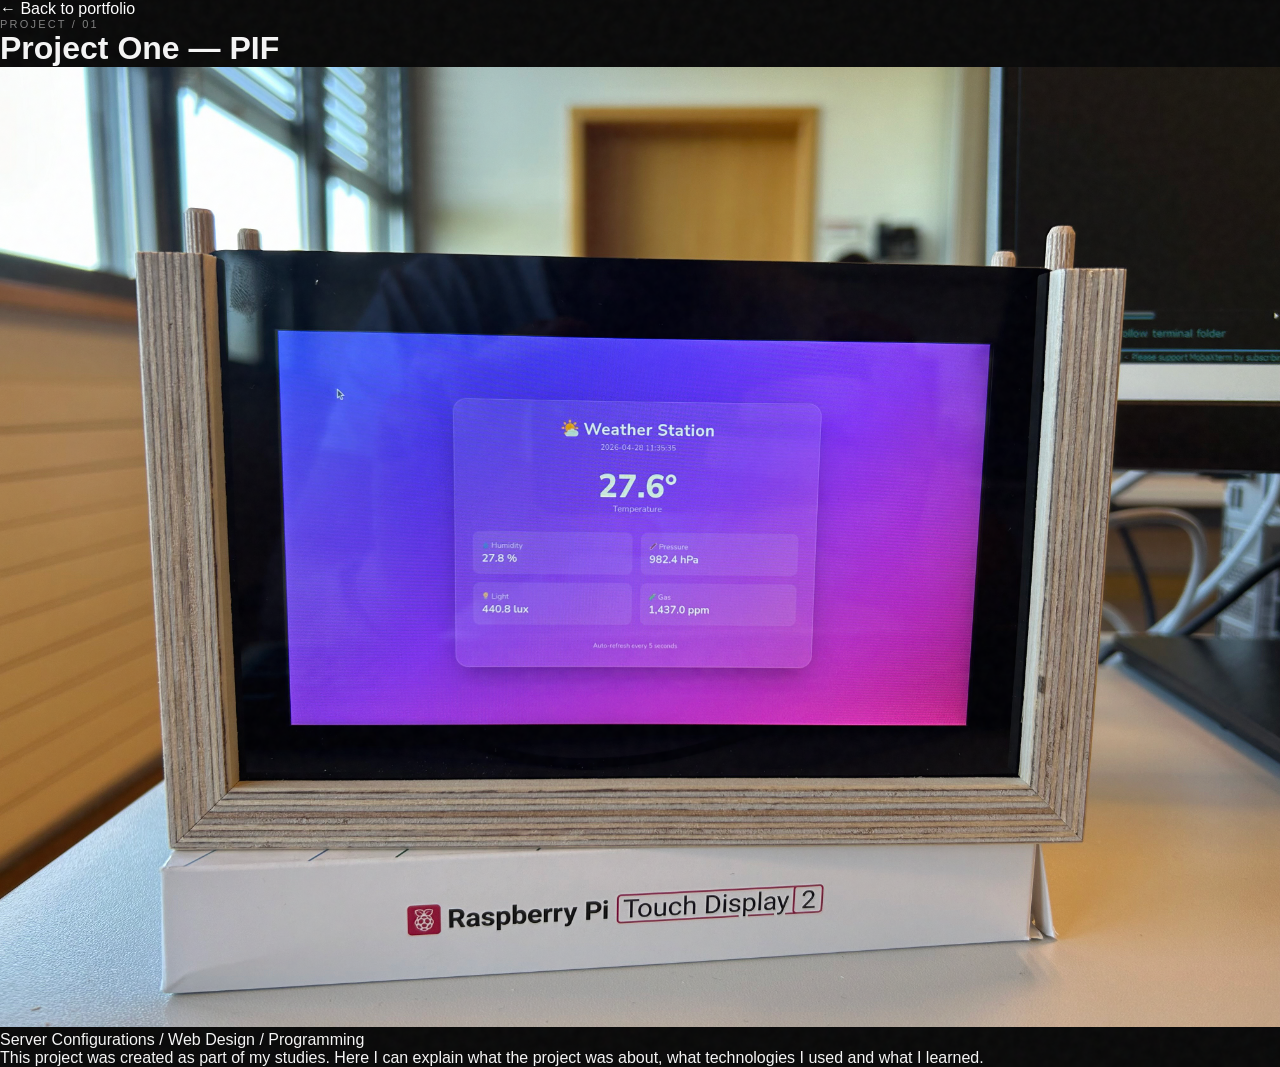
==== projects/pif.html @ dff54c31 "changes to all pages" ====
<!DOCTYPE html>
<html lang="en">

<head>
    <meta charset="UTF-8">
    <meta name="viewport" content="width=device-width, initial-scale=1.0">

    <title>PIF Project — Duarte Pereira</title>

    <link rel="stylesheet" href="../style.css">
</head>

<body>

    <main class="project-page">

        <a href="../index.html">
            ← Back to portfolio
        </a>

        <p class="label">PROJECT / 01</p>

        <h1>
            Project One — PIF
        </h1>

        <img
            src="../assets/images/pif2026.jpeg"
            alt="PIF Project"
        >

        <div class="project-description">

            <p>
                Server Configurations /
                Web Design /
                Programming
            </p>

            <p>
                This project was created as part of my
                studies. Here I can explain what the
                project was about, what technologies I
                used and what I learned.
            </p>

        </div>

    </main>

</body>
</html>
---- style.css ----
* {
    box-sizing: border-box;
    margin: 0;
    padding: 0;
}

html {
    scroll-behavior: smooth;
}

body {
    background: #090909;
    color: #f5f5f5;
    font-family: Arial, Helvetica, sans-serif;
    overflow-x: hidden;
    cursor: url(/assets/images/pointer.png), auto;
}
body, a{
    cursor: url(/assets/images/pointer.png), auto;
}
/* -------------------------
   GLOBAL
------------------------- */

::selection {
    background: red;
    color: white;
}

a {
    color: white;
    text-decoration: none;
}

a:hover {
    color: red;
}

img,
video {
    max-width: 100%;
}

.label {
    font-size: 11px;
    letter-spacing: 0.2em;
    text-transform: uppercase;
    opacity: 0.5;
}


/* -------------------------
   GRAIN
------------------------- */

body::before {
    content: "";
    position: fixed;
    inset: -50%;
    width: 200%;
    height: 200%;

    pointer-events: none;
    z-index: 9999;

    opacity: 0.045;

    background-image: url("data:image/svg+xml,%3Csvg viewBox='0 0 180 180' xmlns='http://www.w3.org/2000/svg'%3E%3Cfilter id='n'%3E%3CfeTurbulence type='fractalNoise' baseFrequency='.9' numOctaves='4' stitchTiles='stitch'/%3E%3C/filter%3E%3Crect width='100%25' height='100%25' filter='url(%23n)' opacity='.8'/%3E%3C/svg%3E");

    animation: grain 0.25s steps(2) infinite;
}

@keyframes grain {
    0% {
        transform: translate(0, 0);
    }

    25% {
        transform: translate(2%, -3%);
    }

    50% {
        transform: translate(-3%, 2%);
    }

    75% {
        transform: translate(3%, 3%);
    }

    100% {
        transform: translate(-2%, -2%);
    }
}


/* -------------------------
   HERO
------------------------- */

.hero {
    height: 100svh;
    min-height: 700px;

    position: relative;
    overflow: hidden;

    display: flex;
    align-items: flex-end;
}

.hero-video {
    position: absolute;
    inset: 0;

    width: 100%;
    height: 100%;

    object-fit: cover;

    filter:
        grayscale(0.25)
        contrast(1.2)
        brightness(0.55);

    transform: scale(1.05);
}

.hero-overlay {
    position: absolute;
    inset: 0;

    background:
        linear-gradient(
            to bottom,
            rgba(0,0,0,0.1),
            rgba(0,0,0,0.8)
        );
}

.hero-content {
    position: relative;
    z-index: 2;

    width: 100%;

    padding: 5vw;

    animation: heroIn 1.2s cubic-bezier(.16,1,.3,1);
}

@keyframes heroIn {
    from {
        opacity: 0;
        transform: translateY(80px);
    }

    to {
        opacity: 1;
        transform: translateY(0);
    }
}

.hero p {
    margin-bottom: 25px;

    font-size: 12px;
    text-transform: uppercase;
    letter-spacing: 0.2em;

    opacity: 0.65;
}

.hero h1 {
    font-size: clamp(5rem, 16vw, 17rem);

    line-height: 0.72;

    letter-spacing: -0.09em;

    font-weight: 800;

    text-transform: uppercase;

    mix-blend-mode: screen;
}

.hero h1 span {
    display: block;
}

.hero h1 span:last-child {
    color: red;
    transform: translateX(5vw);
}

.hero a {
    display: inline-block;

    margin-top: 70px;

    font-size: 12px;

    text-transform: uppercase;

    letter-spacing: 0.15em;

    border-bottom: 1px solid rgba(255,255,255,0.5);

    padding-bottom: 8px;

    transition: 0.3s;
}

.hero a:hover {
    color: red;
    border-color: red;
}


/* -------------------------
   FLOATING HERO TEXT
------------------------- */
.hero::after {
    content: "PORTFOLIO / 2026";

    position: absolute;
    top: 40px;
    right: 40px;

    font-size: 10px;
    letter-spacing: 0.2em;
    opacity: 0.6;

    z-index: 3;
}
/* -------------------------
   HERO NAVIGATION
------------------------- */

.hero-nav {
    position: absolute;

    top: 40px;
    left: 50%;
    transform: translateX(-50%);

    display: flex;
    gap: 25px;

    z-index: 3;
}

.hero-nav a,
.hero-label {
    font-size: 10px;
    letter-spacing: 0.2em;
    text-transform: uppercase;

    opacity: 0.6;
}

.hero-nav a {
    transition: color 0.3s ease, opacity 0.3s ease;
}

.hero-nav a:hover {
    color: red;
    opacity: 1;
}

.hero-label {
    position: absolute;

    top: 40px;
    right: 40px;

    z-index: 3;
}

/* -------------------------
   ABOUT
------------------------- */

.about {
    min-height: 100vh;

    display: grid;

    grid-template-columns: 1fr 1fr;

    gap: 8vw;

    padding: 15vw 5vw;

    position: relative;
}

.about-image {
    position: relative;
}

.about img {
    width: 100%;

    filter:
        grayscale(0.5)
        contrast(1.1);

    transition: transform 0.8s cubic-bezier(.16,1,.3,1);
}

.about img:hover {
    transform: scale(0.96) rotate(-1deg);
}

.about > div:last-child {
    display: flex;

    flex-direction: column;

    justify-content: center;
}

.about h2 {
    margin: 30px 0;

    font-size: clamp(3rem, 6vw, 7rem);

    line-height: 0.9;

    letter-spacing: -0.07em;
}

.red{
    color:red;
}
.orange{
    color: orange;
}
.yellow{
    color:yellow;
}
.about p:not(.label) {
    max-width: 500px;

    font-size: 16px;

    line-height: 1.6;

    opacity: 0.6;
}


/* -------------------------
   ABOUT DECORATION
------------------------- */

.about::before {
    content: "+";

    position: absolute;

    right: 8vw;
    top: 10vw;

    color: red;

    font-size: 50px;

    animation: spin 8s linear infinite;
}

@keyframes spin {
    to {
        transform: rotate(360deg);
    }
}


/* -------------------------
   PROJECTS
------------------------- */

.projects {
    padding: 10vw 5vw 15vw;

    position: relative;
}

.projects > h2 {
    font-size: clamp(4rem, 10vw, 12rem);

    line-height: 0.8;

    letter-spacing: -0.08em;

    margin-bottom: 10vw;

    text-transform: uppercase;
}


/* -------------------------
   PROJECT
------------------------- */

.project {
    position: relative;

    margin-top: 12vw;

    cursor: crosshair;
}

.project-media {
    position: relative;

    overflow: hidden;

    background: #111;
}

.project img,
.project video {
    width: 100%;

    display: block;

    transition:
        transform 1s cubic-bezier(.16,1,.3,1),
        filter 0.8s ease;
}

.project:hover img,
.project:hover video {
    transform: scale(1.04);

    filter:
        grayscale(0.7)
        contrast(1.3)
        brightness(0.7);
}


/* -------------------------
   RED CURSOR CIRCLE
------------------------- */

.project::after {
    content: "";

    position: absolute;

    width: 220px;
    height: 220px;

    left: var(--mouse-x);
    top: var(--mouse-y);

    transform: translate(-50%, -50%) scale(0.5);

    border-radius: 50%;

    background: rgba(255, 0, 0, 0.2);

    border: 1px solid rgba(255, 0, 0, 0.5);

    backdrop-filter: blur(2px);

    pointer-events: none;

    opacity: 0;

    transition:
        opacity 0.3s ease,
        transform 0.4s cubic-bezier(.16,1,.3,1);

    z-index: 5;
}

.project:hover::after {
    opacity: 1;

    transform:
        translate(-50%, -50%)
        scale(1);
}


/* -------------------------
   PROJECT INFO
------------------------- */

.project-info {
    display: flex;

    justify-content: space-between;

    align-items: flex-start;

    padding: 20px 0;

    border-bottom: 1px solid #333;
}

.project-info h3 {
    font-size: 18px;

    font-weight: normal;

    text-transform: uppercase;
}

.project-info p {
    font-size: 11px;

    opacity: 0.5;

    text-align: right;

    text-transform: uppercase;

    letter-spacing: 0.1em;
}


/* -------------------------
   PROJECT NUMBER
------------------------- */

.project::before {
    content: "01";

    position: absolute;

    top: -35px;
    left: 0;

    font-size: 10px;

    letter-spacing: 0.2em;

    color: red;

    z-index: 4;
}

.project:nth-of-type(3)::before {
    content: "02";
}


/* -------------------------
   SECOND PROJECT OFFSET
------------------------- */

.project:nth-of-type(3) {
    width: 75%;

    margin-left: auto;
}

.project:nth-of-type(3) .project-media {
    transform: rotate(1deg);
}


/* -------------------------
   FOOTER
------------------------- */

footer {
    min-height: 80vh;

    padding: 10vw 5vw;

    display: flex;

    flex-direction: column;

    justify-content: center;

    position: relative;

    overflow: hidden;
}

footer h2 {
    font-size: clamp(4rem, 11vw, 13rem);

    line-height: 0.8;

    letter-spacing: -0.09em;

    text-transform: uppercase;
}

footer h2 span {
    color: red;
}

#email {
    display: inline-block;

    margin-top: 80px;

    color: white;

    font-size: 14px;

    border-bottom: 1px solid white;

    padding-bottom: 8px;

    width: fit-content;

    transition: 0.3s;
}

#email:hover {
    color: red;

    border-color: red;
}


/* -------------------------
   FOOTER DECORATION
------------------------- */

footer::before {
    content: "THANK YOU FOR LISTENING";

    position: absolute;

    top: 30px;
    left: 5vw;

    font-size: 10px;

    letter-spacing: 0.2em;

    opacity: 0.4;
}

footer::after {
    content: "✦";

    position: absolute;

    right: 8vw;
    bottom: 8vw;

    font-size: 120px;

    color: red;

    animation: float 4s ease-in-out infinite;
}

@keyframes float {
    0%, 100% {
        transform: translateY(0) rotate(0deg);
    }

    50% {
        transform: translateY(-30px) rotate(20deg);
    }
}


/* -------------------------
   MOBILE
------------------------- */

@media (max-width: 700px) {

    .hero {
        min-height: 100svh;
    }

    .hero h1 {
        font-size: 22vw;
    }

    .hero h1 span:last-child {
        transform: translateX(0);
    }

    .about {
        grid-template-columns: 1fr;

        padding-top: 25vw;
    }

    .about h2 {
        font-size: 15vw;
    }

    .project {
        margin-top: 25vw;
    }

    .project:nth-of-type(3) {
        width: 100%;

        margin-left: 0;
    }

    .project:nth-of-type(3) .project-media {
        transform: none;
    }

    .project-info {
        flex-direction: column;

        gap: 10px;
    }

    .project-info p {
        text-align: left;
    }

    .project::after {
        display: none;
    }

    footer h2 {
        font-size: 17vw;
    }
}
.about,
.project,
footer {
    opacity: 0;

    transform: translateY(80px);

    transition:
        opacity 1s ease,
        transform 1.2s cubic-bezier(.16,1,.3,1);
}

.about.visible,
.project.visible,
footer.visible {
    opacity: 1;

    transform: translateY(0);
}
.portrait-slideshow {
    position: relative;
    width: 100%;
    overflow: hidden;
}

.slides {
    position: relative;
    width: 100%;
    aspect-ratio: 4 / 5;
}

.slide {
    position: absolute;
    inset: 0;

    width: 100%;
    height: 100%;

    object-fit: cover;

    opacity: 0;

    transition: opacity 0.5s ease;
}

.slide.active {
    opacity: 1;
}

.portrait-slideshow button {
    border: none;
    cursor: pointer;
}

.prev,
.next {
    position: absolute;

    top: 50%;
    transform: translateY(-50%);

    width: 50px;
    height: 50px;

    border-radius: 50%;

    background: rgba(0, 0, 0, 0.5);
    color: white;

    font-size: 20px;
}

.prev {
    left: 20px;
}

.next {
    right: 20px;
}

.prev:hover,
.next:hover {
    background: red;
}

.slide-dots {
    position: absolute;

    bottom: 20px;
    left: 50%;

    transform: translateX(-50%);

    display: flex;
    gap: 10px;
}

.dot {
    width: 10px;
    height: 10px;

    border-radius: 50%;

    background: white;

    opacity: 0.5;
}

.dot.active {
    opacity: 1;
    background: red;
}
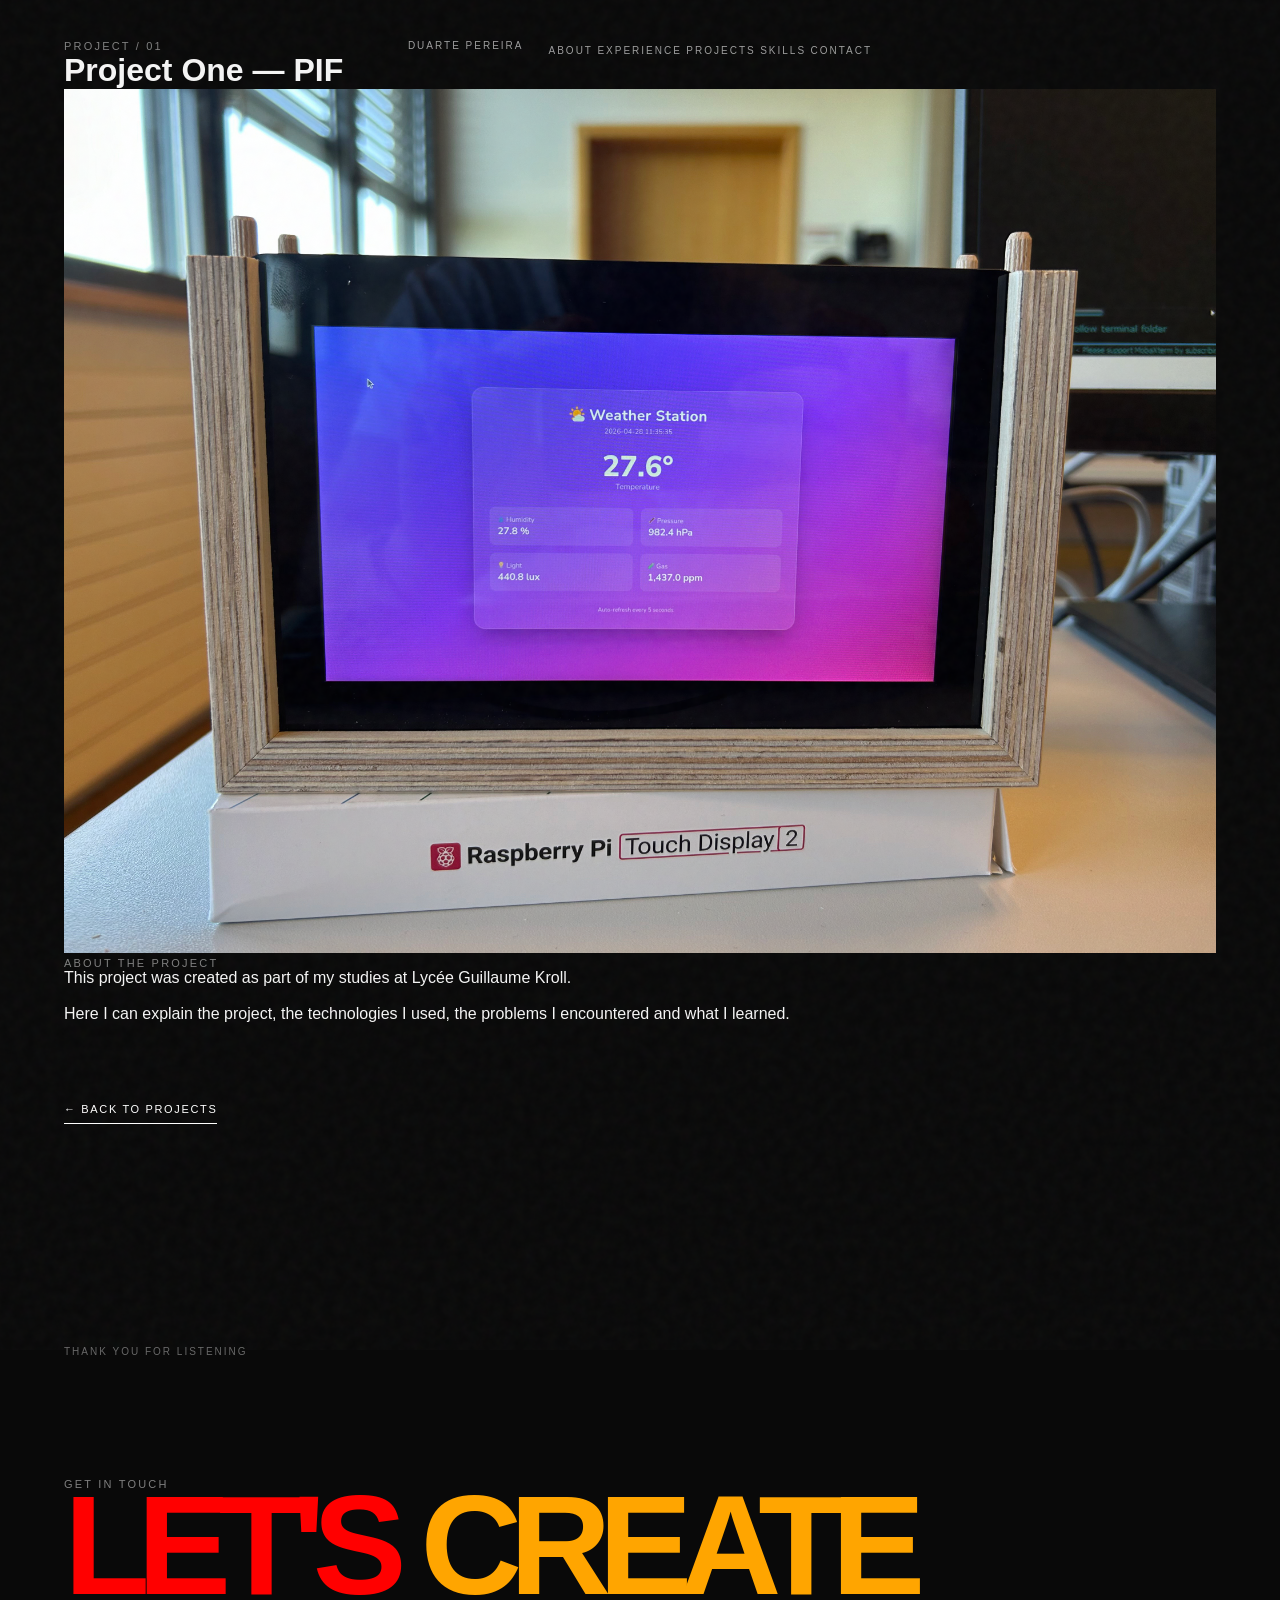
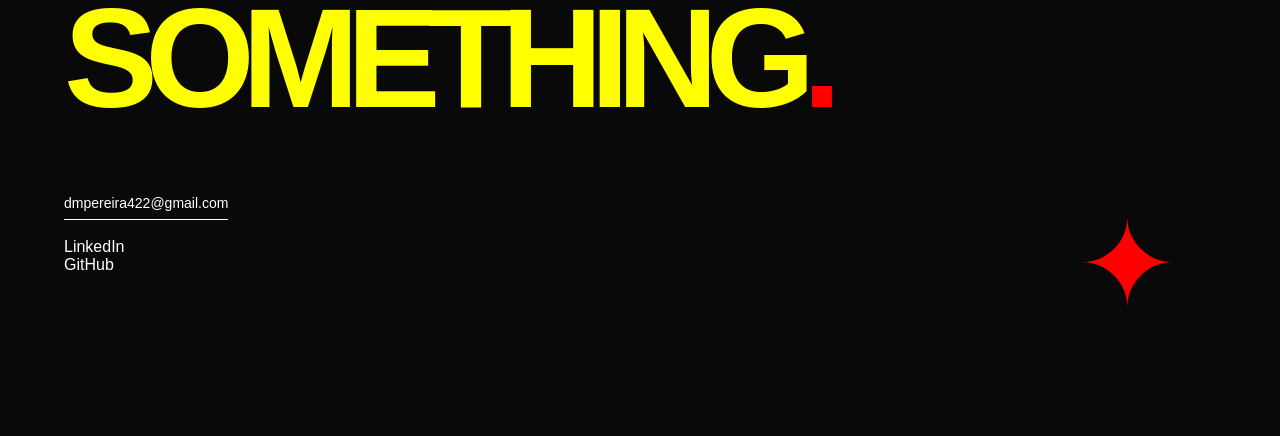
==== commit 96733370: "new changes" ====
--- a/projects/pif.html
+++ b/projects/pif.html
@@ -2,21 +2,40 @@
 <html lang="en">
 
 <head>
+
     <meta charset="UTF-8">
     <meta name="viewport" content="width=device-width, initial-scale=1.0">
 
-    <title>PIF Project — Duarte Pereira</title>
+    <title>PIF — Duarte Pereira</title>
 
     <link rel="stylesheet" href="../style.css">
+
 </head>
 
 <body>
 
+    <header class="project-header">
+
+        <nav class="hero-nav">
+
+            <a href="../index.html">Duarte Pereira</a>
+
+            <div>
+
+                <a href="../index.html#about">About</a>
+                <a href="../index.html#experience">Experience</a>
+                <a href="../index.html#projects">Projects</a>
+                <a href="../index.html#skills">Skills</a>
+                <a href="../index.html#contact">Contact</a>
+
+            </div>
+
+        </nav>
+
+    </header>
+
+
     <main class="project-page">
-
-        <a href="../index.html">
-            ← Back to portfolio
-        </a>
 
         <p class="label">PROJECT / 01</p>
 
@@ -24,29 +43,87 @@
             Project One — PIF
         </h1>
 
-        <img
-            src="../assets/images/pif2026.jpeg"
-            alt="PIF Project"
-        >
 
-        <div class="project-description">
+        <div class="project-hero-image">
 
-            <p>
-                Server Configurations /
-                Web Design /
-                Programming
-            </p>
-
-            <p>
-                This project was created as part of my
-                studies. Here I can explain what the
-                project was about, what technologies I
-                used and what I learned.
-            </p>
+            <img
+                src="../assets/images/pif2026.jpeg"
+                alt="PIF Project"
+            >
 
         </div>
 
+
+        <section class="project-details">
+
+            <div>
+
+                <p class="label">ABOUT THE PROJECT</p>
+
+            </div>
+
+            <div>
+
+                <p>
+                    This project was created as part
+                    of my studies at Lycée Guillaume Kroll.
+                </p>
+
+                <br>
+
+                <p>
+                    Here I can explain the project,
+                    the technologies I used, the problems
+                    I encountered and what I learned.
+                </p>
+
+            </div>
+
+        </section>
+
+
+        <a
+            href="../index.html#projects"
+            class="back-projects"
+        >
+            ← Back to projects
+        </a>
+
     </main>
 
+
+    <footer>
+
+        <p class="label">GET IN TOUCH</p>
+
+        <h2>
+            <span>Let's</span>
+            <span class="orange">create</span><br>
+            <span class="yellow">something</span><span>.</span>
+        </h2>
+
+        <a
+            href="mailto:dmpereira422@gmail.com"
+            id="email"
+        >
+            dmpereira422@gmail.com
+        </a>
+
+        <br>
+
+        <a href="https://www.linkedin.com/in/duarte-pereira-17b6b529/">
+            LinkedIn
+        </a>
+
+        <a href="#">
+            GitHub
+        </a>
+
+    </footer>
+
+
+    <script src="../script.js"></script>
+
 </body>
+
 </html>
--- a/style.css
+++ b/style.css
@@ -748,96 +748,272 @@
 
     transform: translateY(0);
 }
-.portrait-slideshow {
+/* -------------------------
+   PROJECT PAGES
+------------------------- */
+
+.project-page {
+    min-height: 100vh;
+    padding: 40px 5vw 15vw;
+}
+
+
+/* PROJECT PAGE NAVIGATION */
+
+.project-page-nav {
+    display: flex;
+    justify-content: space-between;
+    align-items: center;
+
+    margin-bottom: 12vw;
+
     position: relative;
+    z-index: 10;
+}
+
+.project-page-nav .site-name {
+    font-size: 10px;
+    letter-spacing: 0.2em;
+    text-transform: uppercase;
+}
+
+.project-page-nav .page-links {
+    display: flex;
+    gap: 25px;
+}
+
+.project-page-nav a {
+    font-size: 10px;
+    letter-spacing: 0.2em;
+    text-transform: uppercase;
+    opacity: 0.6;
+
+    transition: 0.3s;
+}
+
+.project-page-nav a:hover {
+    color: red;
+    opacity: 1;
+}
+
+
+/* PROJECT TITLE */
+
+.project-page-title {
+    margin-bottom: 8vw;
+}
+
+.project-page-title h1 {
+    font-size: clamp(5rem, 14vw, 16rem);
+    line-height: 0.75;
+    letter-spacing: -0.09em;
+    text-transform: uppercase;
+}
+
+.project-page-title h1 span {
+    display: block;
+}
+
+.project-page-title h1 span:last-child {
+    color: red;
+    transform: translateX(5vw);
+}
+
+
+/* LARGE PROJECT IMAGE */
+
+.project-page-hero {
     width: 100%;
     overflow: hidden;
-}
-
-.slides {
-    position: relative;
+    margin-bottom: 10vw;
+}
+
+.project-page-hero img,
+.project-page-hero video {
     width: 100%;
-    aspect-ratio: 4 / 5;
-}
-
-.slide {
-    position: absolute;
-    inset: 0;
-
-    width: 100%;
-    height: 100%;
-
-    object-fit: cover;
-
-    opacity: 0;
-
-    transition: opacity 0.5s ease;
-}
-
-.slide.active {
-    opacity: 1;
-}
-
-.portrait-slideshow button {
-    border: none;
-    cursor: pointer;
-}
-
-.prev,
-.next {
-    position: absolute;
-
-    top: 50%;
-    transform: translateY(-50%);
-
-    width: 50px;
-    height: 50px;
-
-    border-radius: 50%;
-
-    background: rgba(0, 0, 0, 0.5);
-    color: white;
-
-    font-size: 20px;
-}
-
-.prev {
-    left: 20px;
-}
-
-.next {
-    right: 20px;
-}
-
-.prev:hover,
-.next:hover {
-    background: red;
-}
-
-.slide-dots {
-    position: absolute;
-
-    bottom: 20px;
-    left: 50%;
-
-    transform: translateX(-50%);
-
+    display: block;
+
+    transition:
+        transform 1s cubic-bezier(.16,1,.3,1),
+        filter 0.8s ease;
+}
+
+.project-page-hero:hover img,
+.project-page-hero:hover video {
+    transform: scale(1.03);
+
+    filter:
+        grayscale(0.4)
+        contrast(1.2);
+}
+
+
+/* PROJECT INFORMATION */
+
+.project-page-info {
+    display: grid;
+
+    grid-template-columns: 1fr 2fr;
+
+    gap: 8vw;
+
+    padding-bottom: 10vw;
+
+    border-bottom: 1px solid #333;
+}
+
+.project-page-info h2 {
+    font-size: clamp(3rem, 6vw, 7rem);
+
+    line-height: 0.9;
+
+    letter-spacing: -0.07em;
+
+    text-transform: uppercase;
+}
+
+.project-page-info p {
+    max-width: 650px;
+
+    font-size: 16px;
+
+    line-height: 1.6;
+
+    opacity: 0.6;
+}
+
+
+/* PROJECT META */
+
+.project-meta {
+    display: grid;
+
+    grid-template-columns: repeat(3, 1fr);
+
+    gap: 30px;
+
+    padding: 40px 0;
+
+    border-bottom: 1px solid #333;
+}
+
+.project-meta div {
     display: flex;
+    flex-direction: column;
     gap: 10px;
 }
 
-.dot {
-    width: 10px;
-    height: 10px;
-
-    border-radius: 50%;
-
-    background: white;
+.project-meta span:first-child {
+    font-size: 10px;
+
+    text-transform: uppercase;
+
+    letter-spacing: 0.2em;
 
     opacity: 0.5;
 }
 
-.dot.active {
-    opacity: 1;
-    background: red;
+.project-meta span:last-child {
+    font-size: 14px;
+
+    text-transform: uppercase;
+}
+
+
+/* BACK TO PROJECTS */
+
+.back-projects {
+    display: inline-block;
+
+    margin-top: 80px;
+
+    font-size: 11px;
+
+    text-transform: uppercase;
+
+    letter-spacing: 0.15em;
+
+    border-bottom: 1px solid white;
+
+    padding-bottom: 8px;
+
+    transition: 0.3s;
+}
+
+.back-projects:hover {
+    color: red;
+
+    border-color: red;
+}
+
+
+/* NEXT PROJECT */
+
+.next-project {
+    display: block;
+
+    margin-top: 15vw;
+
+    padding: 8vw 0;
+
+    border-top: 1px solid #333;
+}
+
+.next-project p {
+    margin-bottom: 20px;
+}
+
+.next-project h2 {
+    font-size: clamp(4rem, 10vw, 12rem);
+
+    line-height: 0.8;
+
+    letter-spacing: -0.08em;
+
+    text-transform: uppercase;
+}
+
+.next-project:hover h2 {
+    color: red;
+}
+
+
+/* MOBILE */
+
+@media (max-width: 700px) {
+
+    .project-page {
+        padding: 25px 5vw 25vw;
+    }
+
+    .project-page-nav {
+        align-items: flex-start;
+
+        flex-direction: column;
+
+        gap: 25px;
+
+        margin-bottom: 25vw;
+    }
+
+    .project-page-nav .page-links {
+        flex-wrap: wrap;
+
+        gap: 15px;
+    }
+
+    .project-page-title h1 {
+        font-size: 20vw;
+    }
+
+    .project-page-info {
+        grid-template-columns: 1fr;
+
+        gap: 30px;
+    }
+
+    .project-meta {
+        grid-template-columns: 1fr;
+    }
+
 }
